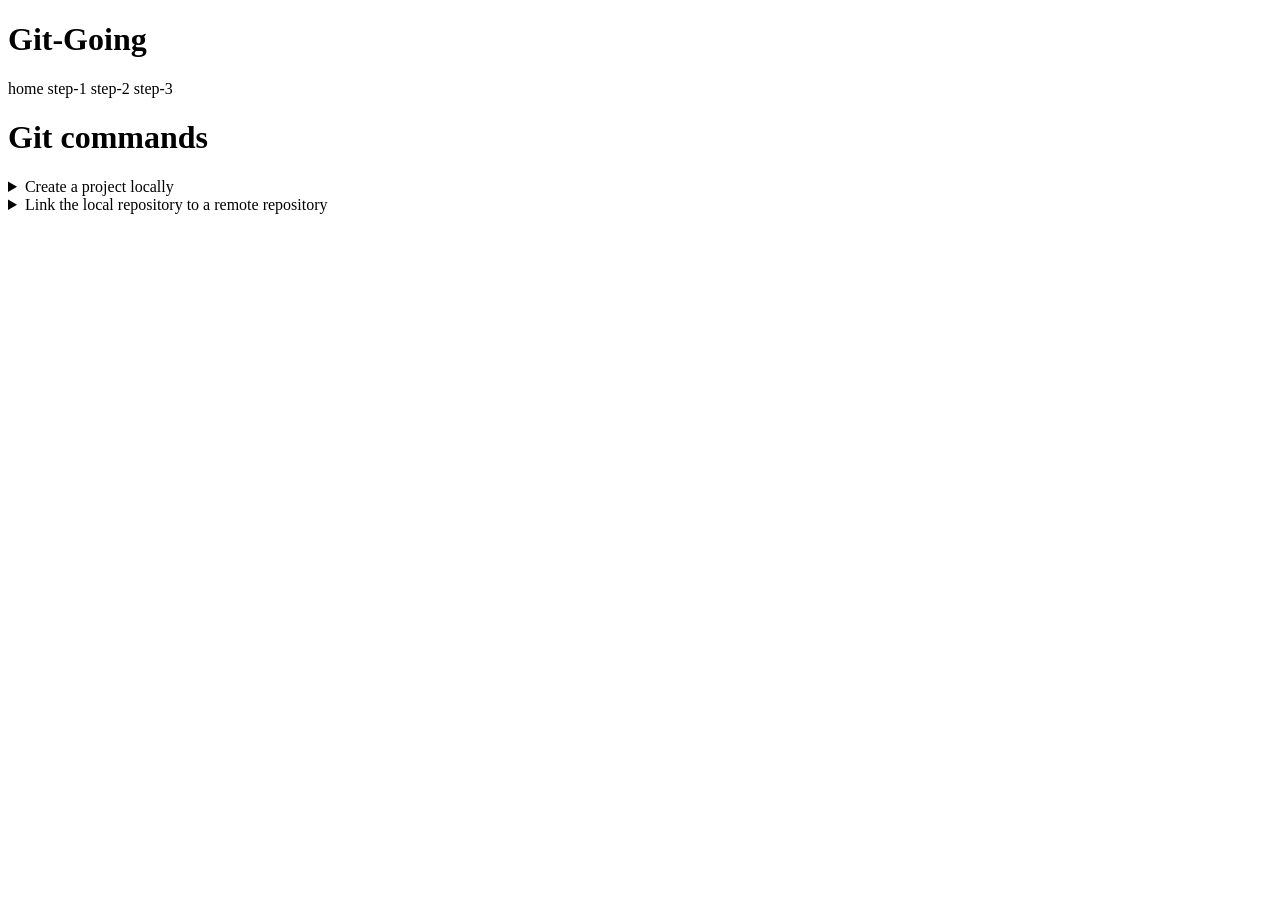
==== html/page2.html @ 45fa7d66 "page 2" ====
<!DOCTYPE html>
<html lang="en">
<head>
    <meta charset="UTF-8">
    <meta name="viewport" content="width=device-width, initial-scale=1.0">
    <title>Git-Going</title>
    <link rel="preconnect" href="https://fonts.googleapis.com">
    <link rel="preconnect" href="https://fonts.gstatic.com" crossorigin>
    <link href="https://fonts.googleapis.com/css2?family=Geist+Pixel&family=Jersey+25&family=Oswald:wght@200..700&family=Playfair+Display:ital,wght@0,400..900;1,400..900&family=Press+Start+2P&family=Silkscreen:wght@400;700&family=Space+Mono:ital,wght@0,400;0,700;1,400;1,700&family=VT323&display=swap" rel="stylesheet">
    <link rel = "stylesheet" href = "styles/test.css">
</head>
<body>
    <header class = "header">
        <h1 class ="-header-title">Git-Going</h1>
        <nav class ="menu">
            <a class ="menu-item">home</a>
            <a class ="menu-item">step-1</a>
            <a class ="menu-item">step-2</a>
            <a class ="menu-item">step-3</a>
        </nav>
    </header>
    <div class ="main">
        <h1 class ="title">Git commands</h1>
        <div class = "page-info">
            <details class = "info-item">
                <summary>
                    <span> Create a project locally</span>
                </summary>
                <p class ="description">
                    Open your terminal in VS Code and navigate to the folder where you want to create the project. mkdir — creates a new directory. cd — moves into that directory. Initialize Git: git init. This turns the folder into a local Git repository. Create your project files, for example index.html, style.css, and script.js. Check the current status: git status. Stage your files and make your first commit: git add. git commit -m "Initial commit"- git add . — stages all new and modified files in the current directory.- git commit -m "Initial commit" — saves a snapshot of the staged changes with a message.
                </p>
            </details>
            <details class = "info-item">
                <summary>
                    <span> Link the local repository to a remote repository</span>
                </summary>
                <p class ="description">
                    First, create an empty repository on GitHub. Copy its URL, for example: https://github.com/username/my-project.git. Then run the following commands in your local project directory: git remote add origin https://github.com/username/my-project.git. This adds the remote repository and names it origin. git branch -M main = Renames your current branch to main. git push -u origin main = Uploads your local commits to GitHub and sets origin/main as the upstream branch, so future pushes are easier. Check the remote connection: git remote -v. This displays the remote repository URLs configured for fetching and pushing.
                </p>
            </details>
        </div>
    </div>
    
</body>
</html>
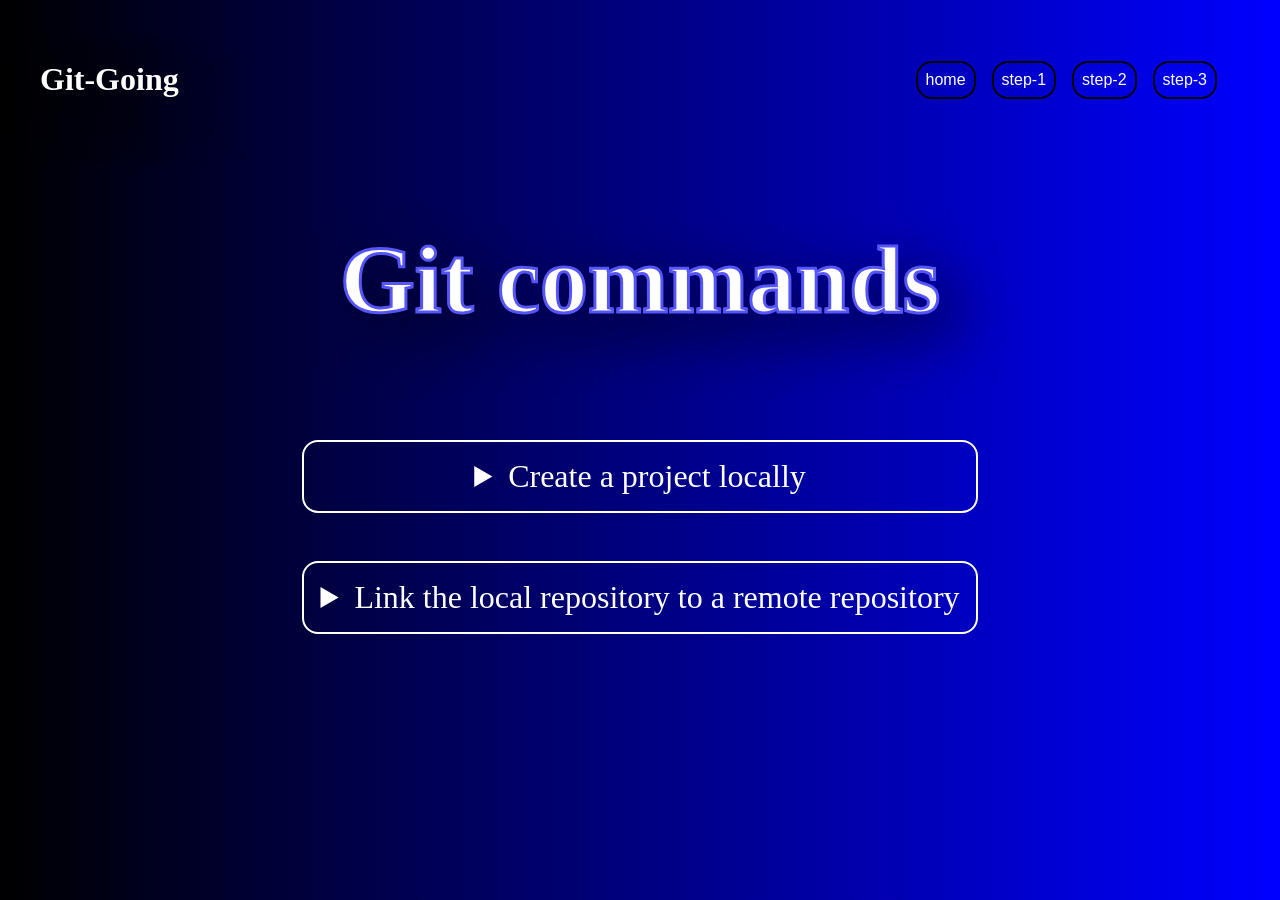
==== commit d5bb1835: "links" ====
--- a/html/page2.html
+++ b/html/page2.html
@@ -7,7 +7,7 @@
     <link rel="preconnect" href="https://fonts.googleapis.com">
     <link rel="preconnect" href="https://fonts.gstatic.com" crossorigin>
     <link href="https://fonts.googleapis.com/css2?family=Geist+Pixel&family=Jersey+25&family=Oswald:wght@200..700&family=Playfair+Display:ital,wght@0,400..900;1,400..900&family=Press+Start+2P&family=Silkscreen:wght@400;700&family=Space+Mono:ital,wght@0,400;0,700;1,400;1,700&family=VT323&display=swap" rel="stylesheet">
-    <link rel = "stylesheet" href = "styles/test.css">
+    <link rel = "stylesheet" href = "../styles/page2.css">
 </head>
 <body>
     <header class = "header">
--- a/styles/page2.css
+++ b/styles/page2.css
@@ -0,0 +1,86 @@
+* {
+    box-sizing:border-box;
+}
+html {
+    height: 100vh;
+}
+
+body {
+    background: linear-gradient(90deg, black, blue);
+}
+.header {
+    display: flex;
+    padding:32px;
+}
+
+.menu {
+    display: flex;
+    align-items: center;
+    font-family:'Geist Pixel',sans-serif;
+    margin: 5px 15px 5px auto;
+}
+.menu-item {
+    color: white;
+    border: 2px solid black;
+    padding:8px;
+    margin:8px;
+    border-radius:16px;
+    font-size:1rem;
+    cursor:pointer;
+}
+.main {
+    display: flex;
+    flex-direction: column;
+    align-items: center;
+    text-align: center;
+    color:white;
+    padding:8px;
+    display: flex;
+}
+.title {
+    display: flex;
+    align-items: center;
+    font-size: 6rem;
+    font-family:'Oswald', serif;
+    -webkit-text-stroke: 3px rgb(86, 86, 248);
+}
+h1 {
+    color:white;
+    text-shadow: 20px 20px 60px black;
+}
+.page-info {
+    display: flex;
+    flex-direction: column;
+    padding: 16px;
+    cursor: pointer;
+    flex-shrink: 0;
+
+}
+.info-item {
+    padding: 16px;
+    font-size: 2rem;
+    border: 2px solid white;
+    border-radius: 16px;
+    margin: 24px;
+}
+.page-info summary:hover {
+    color: coral;
+}
+.description {
+    padding: 8px;
+    font-size: 1rem;
+}
+details::details-content {
+    opacity: 0;
+    height: 0;
+    overflow: clip;
+    transition:
+        height 0.4s ease,
+        opacity 0.4s ease,
+        content-visibility 0.4s allow-discrete;
+}
+
+details[open]::details-content {
+    opacity: 1;
+    height: auto;
+}
